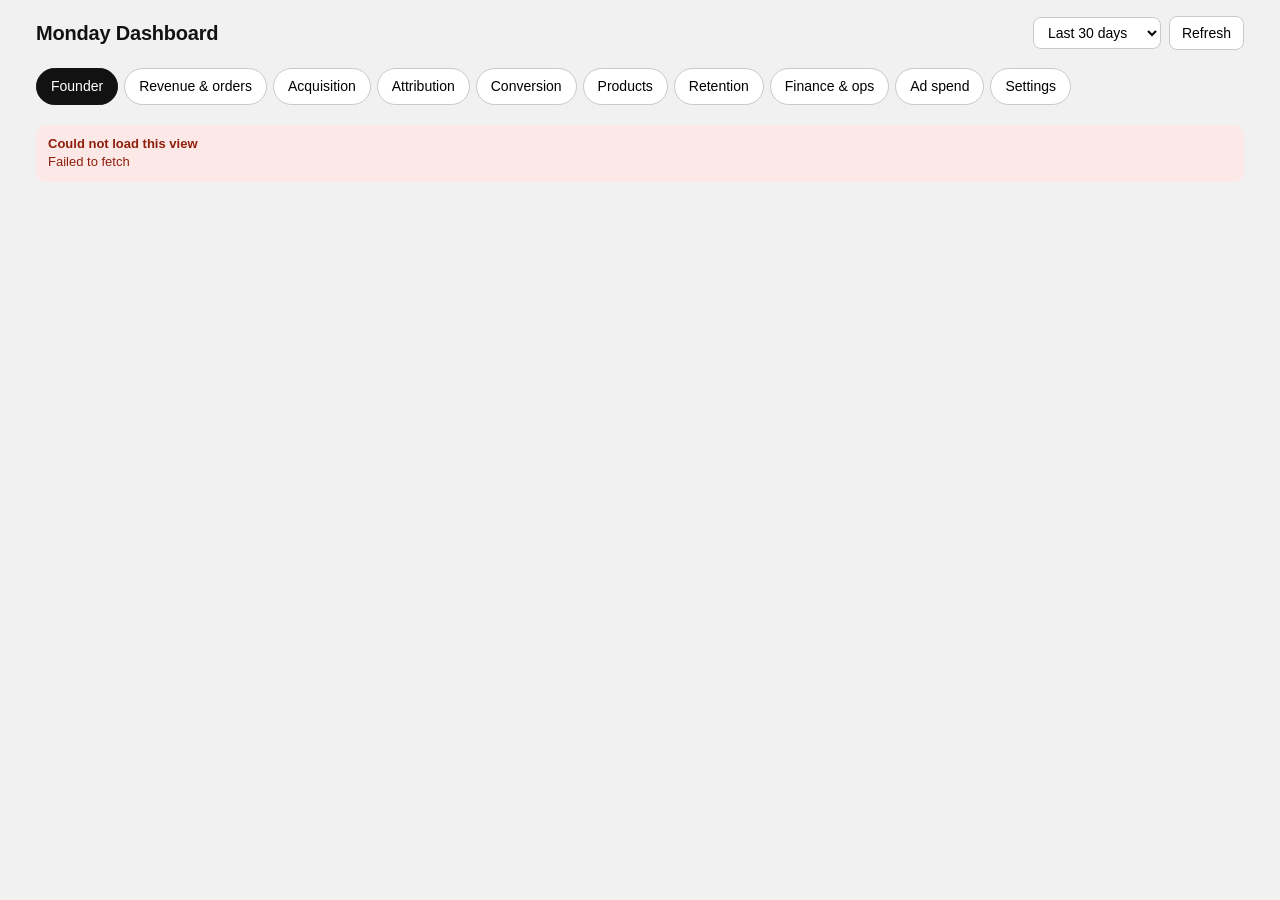
==== index.html @ aa23d6e7 "Monday Dashboard: D2C measurement views Co-Authored-By: Claude Opus 5.5 (1M context) <noreply@anthro" ====
<!doctype html>
<html lang="en">
<head>
<meta charset="utf-8">
<meta name="viewport" content="width=device-width, initial-scale=1">
<meta name="shopify-api-key" content="38dcd607f3307d0eba5588a425f4e2b0">
<script src="https://cdn.shopify.com/shopifycloud/app-bridge.js"></script>
<title>Monday Dashboard</title>
<link rel="stylesheet" href="css/app.css">
</head>
<body>
<div class="wrap">
  <div class="top">
    <h1>Monday Dashboard <small id="shopname"></small></h1>
    <div class="controls">
      <select id="period" aria-label="Period">
        <option value="today">Today</option>
        <option value="yesterday">Yesterday</option>
        <option value="7d">Last 7 days</option>
        <option value="30d" selected>Last 30 days</option>
        <option value="mtd">Month to date</option>
        <option value="90d">Last 90 days</option>
      </select>
      <button class="btn" id="refresh" type="button">Refresh</button>
    </div>
  </div>

  <nav class="tabs" role="tablist" id="tabs">
    <button role="tab" data-view="founder">Founder</button>
    <button role="tab" data-view="revenue">Revenue &amp; orders</button>
    <button role="tab" data-view="acquisition">Acquisition</button>
    <button role="tab" data-view="attribution">Attribution</button>
    <button role="tab" data-view="funnel">Conversion</button>
    <button role="tab" data-view="products">Products</button>
    <button role="tab" data-view="retention">Retention</button>
    <button role="tab" data-view="ops">Finance &amp; ops</button>
    <button role="tab" data-view="spend">Ad spend</button>
    <button role="tab" data-view="settings">Settings</button>
  </nav>

  <main id="view"><div class="loading">Loading…</div></main>
  <p class="muted" id="foot" style="text-align:center;font-size:12px"></p>
</div>

<script src="js/core.js"></script>
<script src="js/orders.js"></script>
<script src="js/queries.js"></script>
<script src="js/views-business.js"></script>
<script src="js/views-growth.js"></script>
<script src="js/views-admin.js"></script>
<script src="js/app.js"></script>
</body>
</html>
---- css/app.css ----
:root {
  --ink:#121212; --muted:#5f6368; --line:#e3e3e3; --soft:#f6f6f7; --bg:#f1f1f1; --card:#fff;
  --accent:#C6FF00; --c1:#121212; --c2:#2c6ecb; --c3:#e07a1f; --c4:#8a5cf6; --c5:#16a34a;
  --ok:#e6f6ea; --ok-ink:#0c5132; --warn:#fff4d6; --warn-ink:#7a5200; --bad:#fde8e8; --bad-ink:#8e1f0b; --info:#eaf2ff; --info-ink:#00337a;
}
* { box-sizing:border-box; }
body { margin:0; background:var(--bg); color:var(--ink); font:14px/1.45 -apple-system, BlinkMacSystemFont, "Segoe UI", Roboto, sans-serif; }
.wrap { max-width:1240px; margin:0 auto; padding:16px; }
.top { display:flex; gap:12px; align-items:center; justify-content:space-between; flex-wrap:wrap; margin-bottom:12px; }
.top h1 { font-size:20px; margin:0; letter-spacing:-.01em; }
.top h1 small { font-weight:400; color:var(--muted); font-size:13px; margin-left:6px; }
.controls { display:flex; gap:8px; align-items:center; flex-wrap:wrap; }
select, input, textarea, button { font:inherit; }
select, input[type=text], input[type=number], input[type=date], textarea { padding:6px 10px; border-radius:8px; border:1px solid #c9c9c9; background:#fff; }
textarea { width:100%; min-height:110px; font-family:ui-monospace, Menlo, monospace; font-size:12px; }
.btn { border:1px solid #c9c9c9; background:#fff; border-radius:8px; padding:6px 12px; cursor:pointer; }
.btn--primary { background:var(--ink); color:#fff; border-color:var(--ink); }
.btn:disabled { opacity:.5; cursor:default; }
.tabs { display:flex; gap:6px; flex-wrap:wrap; margin-bottom:14px; position:sticky; top:0; background:var(--bg); padding:6px 0; z-index:5; }
.tabs button { border:1px solid #c9c9c9; background:#fff; border-radius:999px; padding:7px 14px; cursor:pointer; }
.tabs button[aria-selected="true"] { background:var(--ink); color:#fff; border-color:var(--ink); }
.panel[hidden] { display:none; }
.card { background:var(--card); border:1px solid var(--line); border-radius:12px; padding:16px; margin-bottom:16px; }
.card h2 { font-size:15px; margin:0 0 2px; }
.card h3 { font-size:14px; margin:14px 0 8px; }
.card > .sub, .sub { color:var(--muted); margin:0 0 12px; font-size:13px; }
.cols { display:grid; grid-template-columns:repeat(auto-fit, minmax(340px, 1fr)); gap:16px; }
.cols > .card { margin-bottom:0; }
.stack > * + * { margin-top:16px; }
.kpis { display:grid; grid-template-columns:repeat(auto-fit, minmax(160px, 1fr)); gap:10px; }
.kpi { background:#fff; border:1px solid var(--line); border-radius:12px; padding:11px 13px; min-width:0; }
.kpi > small:first-child { color:var(--muted); display:block; }
.kpi b { display:block; font-size:21px; line-height:1.2; margin:3px 0; font-variant-numeric:tabular-nums; white-space:nowrap; overflow:hidden; text-overflow:ellipsis; }
.kpi-sub { color:var(--muted); font-size:12px; }
.kpi--hi { border-color:var(--ink); box-shadow:inset 0 -4px 0 var(--accent); }
.d { font-weight:600; font-size:12px; }
.dup { color:#0c7a3d; } .ddown { color:#b42318; } .d0 { color:var(--muted); }
table { width:100%; border-collapse:collapse; font-variant-numeric:tabular-nums; font-size:13px; }
th, td { text-align:left; padding:7px 8px; border-bottom:1px solid var(--line); vertical-align:top; }
th { font-weight:600; color:var(--muted); font-size:12px; background:var(--soft); position:sticky; top:0; }
td.n, th.n { text-align:right; white-space:nowrap; }
tr.total td { font-weight:700; background:var(--soft); }
tr.hl td { background:#fbffe8; }
.scroll { overflow-x:auto; max-width:100%; }
.bar { height:6px; border-radius:3px; background:var(--soft); margin-top:5px; overflow:hidden; min-width:60px; }
.bar i { display:block; height:100%; background:var(--ink); }
.muted { color:var(--muted); }
.badge { display:inline-block; padding:2px 8px; border-radius:6px; font-size:12px; font-weight:600; }
.b-ok { background:var(--ok); color:var(--ok-ink); } .b-warn { background:var(--warn); color:var(--warn-ink); }
.b-bad { background:var(--bad); color:var(--bad-ink); } .b-info { background:var(--info); color:var(--info-ink); } .b-off { background:var(--soft); color:var(--muted); }
.alert { display:flex; gap:10px; padding:10px 12px; border-radius:10px; margin-bottom:8px; align-items:flex-start; font-size:13px; }
.alert strong { display:block; }
.a-warn { background:var(--warn); color:var(--warn-ink); } .a-bad { background:var(--bad); color:var(--bad-ink); }
.a-info { background:var(--info); color:var(--info-ink); } .a-ok { background:var(--ok); color:var(--ok-ink); }
.empty { padding:16px; text-align:center; color:var(--muted); background:var(--soft); border-radius:10px; font-size:13px; }
.loading { padding:16px; text-align:center; color:var(--muted); }
.chart { width:100%; height:auto; display:block; }
.chart .grid { stroke:#ececec; stroke-width:1; }
.chart .ax { fill:#7a7a7a; font-size:9px; }
.chart .mark { stroke:#b42318; stroke-dasharray:4 3; stroke-width:1.2; }
.chart .mk { fill:#b42318; }
.legend { display:flex; gap:14px; flex-wrap:wrap; font-size:12px; color:var(--muted); margin-top:4px; }
.legend i { display:inline-block; width:10px; height:10px; border-radius:2px; margin-right:5px; vertical-align:-1px; }
.funnel { display:flex; flex-direction:column; gap:10px; }
.fstep { display:grid; grid-template-columns:190px 1fr 210px; gap:10px; align-items:center; }
.flabel { font-size:13px; }
.fbar { position:relative; height:26px; background:var(--soft); border-radius:6px; overflow:hidden; }
.fbar i { position:absolute; inset:0 auto 0 0; background:var(--ink); }
.fbar span { position:relative; padding-left:8px; line-height:26px; font-size:12px; color:#fff; mix-blend-mode:difference; font-variant-numeric:tabular-nums; }
.frate { font-size:12px; color:var(--muted); }
.form { display:grid; grid-template-columns:repeat(auto-fit, minmax(210px, 1fr)); gap:12px; }
.form label { display:flex; flex-direction:column; gap:4px; font-size:13px; }
.form label small { color:var(--muted); }
.row { display:flex; gap:10px; align-items:center; flex-wrap:wrap; }
.row.sb { justify-content:space-between; }
.chips { display:flex; gap:6px; flex-wrap:wrap; }
.chip { display:inline-block; padding:3px 10px; border-radius:999px; background:var(--soft); border:1px solid var(--line); font-size:12px; }
.def dt { font-weight:600; margin-top:10px; } .def dd { margin:2px 0 0; color:#333; }
.seg { display:inline-flex; border:1px solid #c9c9c9; border-radius:8px; overflow:hidden; }
.seg button { border:0; background:#fff; padding:5px 10px; cursor:pointer; font-size:12px; }
.seg button[aria-pressed="true"] { background:var(--ink); color:#fff; }
.heat td.n { font-size:12px; }
@media (max-width:700px) { .fstep { grid-template-columns:1fr; gap:4px; } .wrap { padding:12px; } }
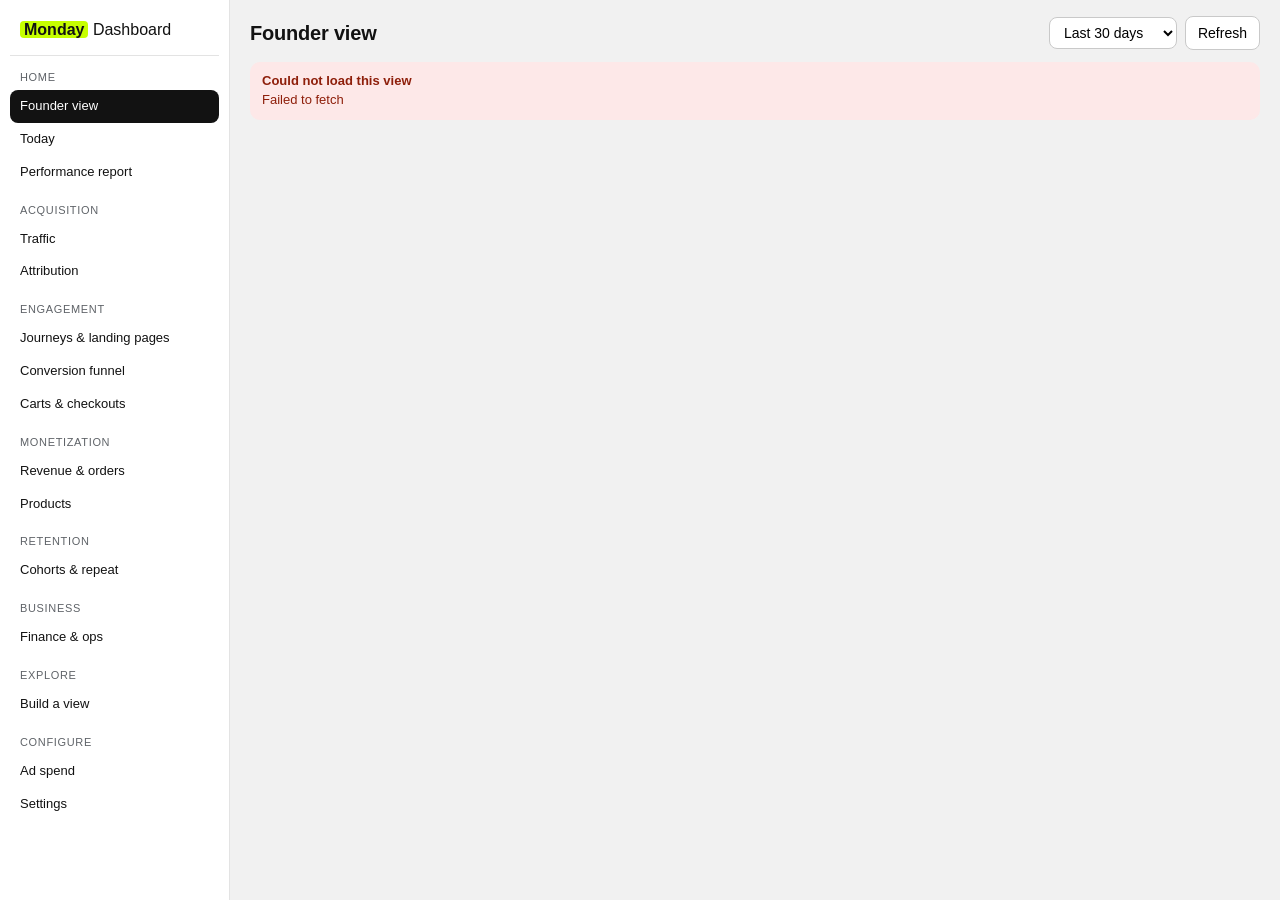
==== commit e928be78: "Performance report, Today, Journeys, Carts, Explore, product waterfall, GA-style navigation Co-Autho" ====
--- a/index.html
+++ b/index.html
@@ -9,37 +9,63 @@
 <link rel="stylesheet" href="css/app.css">
 </head>
 <body>
-<div class="wrap">
-  <div class="top">
-    <h1>Monday Dashboard <small id="shopname"></small></h1>
-    <div class="controls">
-      <select id="period" aria-label="Period">
-        <option value="today">Today</option>
-        <option value="yesterday">Yesterday</option>
-        <option value="7d">Last 7 days</option>
-        <option value="30d" selected>Last 30 days</option>
-        <option value="mtd">Month to date</option>
-        <option value="90d">Last 90 days</option>
-      </select>
-      <button class="btn" id="refresh" type="button">Refresh</button>
+<div class="shell">
+  <nav class="side" id="tabs" aria-label="Reports">
+    <div class="brand"><b>Monday</b> Dashboard<small id="shopname"></small></div>
+    <button class="nav-toggle" id="nav-toggle" type="button" aria-expanded="false">Menu</button>
+    <div class="nav-groups" id="nav-groups">
+      <div class="ng"><div class="ngh">Home</div>
+        <button data-view="founder">Founder view</button>
+        <button data-view="today">Today</button>
+        <button data-view="report">Performance report</button>
+      </div>
+      <div class="ng"><div class="ngh">Acquisition</div>
+        <button data-view="acquisition">Traffic</button>
+        <button data-view="attribution">Attribution</button>
+      </div>
+      <div class="ng"><div class="ngh">Engagement</div>
+        <button data-view="journeys">Journeys &amp; landing pages</button>
+        <button data-view="funnel">Conversion funnel</button>
+        <button data-view="carts">Carts &amp; checkouts</button>
+      </div>
+      <div class="ng"><div class="ngh">Monetization</div>
+        <button data-view="revenue">Revenue &amp; orders</button>
+        <button data-view="products">Products</button>
+      </div>
+      <div class="ng"><div class="ngh">Retention</div>
+        <button data-view="retention">Cohorts &amp; repeat</button>
+      </div>
+      <div class="ng"><div class="ngh">Business</div>
+        <button data-view="ops">Finance &amp; ops</button>
+      </div>
+      <div class="ng"><div class="ngh">Explore</div>
+        <button data-view="explore">Build a view</button>
+      </div>
+      <div class="ng"><div class="ngh">Configure</div>
+        <button data-view="spend">Ad spend</button>
+        <button data-view="settings">Settings</button>
+      </div>
     </div>
-  </div>
-
-  <nav class="tabs" role="tablist" id="tabs">
-    <button role="tab" data-view="founder">Founder</button>
-    <button role="tab" data-view="revenue">Revenue &amp; orders</button>
-    <button role="tab" data-view="acquisition">Acquisition</button>
-    <button role="tab" data-view="attribution">Attribution</button>
-    <button role="tab" data-view="funnel">Conversion</button>
-    <button role="tab" data-view="products">Products</button>
-    <button role="tab" data-view="retention">Retention</button>
-    <button role="tab" data-view="ops">Finance &amp; ops</button>
-    <button role="tab" data-view="spend">Ad spend</button>
-    <button role="tab" data-view="settings">Settings</button>
   </nav>
 
-  <main id="view"><div class="loading">Loading…</div></main>
-  <p class="muted" id="foot" style="text-align:center;font-size:12px"></p>
+  <div class="main">
+    <div class="top">
+      <h1 id="view-title">Monday Dashboard</h1>
+      <div class="controls">
+        <select id="period" aria-label="Period">
+          <option value="today">Today</option>
+          <option value="yesterday">Yesterday</option>
+          <option value="7d">Last 7 days</option>
+          <option value="30d" selected>Last 30 days</option>
+          <option value="mtd">Month to date</option>
+          <option value="90d">Last 90 days</option>
+        </select>
+        <button class="btn" id="refresh" type="button">Refresh</button>
+      </div>
+    </div>
+    <main id="view"><div class="loading">Loading…</div></main>
+    <p class="muted" id="foot" style="text-align:center;font-size:12px"></p>
+  </div>
 </div>
 
 <script src="js/core.js"></script>
@@ -48,6 +74,10 @@
 <script src="js/views-business.js"></script>
 <script src="js/views-growth.js"></script>
 <script src="js/views-admin.js"></script>
+<script src="js/views-report.js"></script>
+<script src="js/views-journeys.js"></script>
+<script src="js/views-products-extra.js"></script>
+<script src="js/views-explore.js"></script>
 <script src="js/app.js"></script>
 </body>
 </html>
--- a/css/app.css
+++ b/css/app.css
@@ -81,3 +81,63 @@
 .seg button[aria-pressed="true"] { background:var(--ink); color:#fff; }
 .heat td.n { font-size:12px; }
 @media (max-width:700px) { .fstep { grid-template-columns:1fr; gap:4px; } .wrap { padding:12px; } }
+
+/* ---------- shell: GA-style sidebar ---------- */
+.shell { display:grid; grid-template-columns:230px 1fr; min-height:100vh; }
+.side { background:#fff; border-right:1px solid var(--line); padding:14px 10px; position:sticky; top:0; height:100vh; overflow-y:auto; }
+.brand { font-size:16px; padding:4px 10px 12px; border-bottom:1px solid var(--line); margin-bottom:8px; }
+.brand b { background:var(--accent); padding:0 4px; border-radius:4px; }
+.brand small { display:block; color:var(--muted); font-size:12px; margin-top:2px; }
+.ng { margin:10px 0; }
+.ngh { font-size:11px; text-transform:uppercase; letter-spacing:.06em; color:var(--muted); padding:4px 10px; }
+.side button[data-view] { display:block; width:100%; text-align:left; border:0; background:none; padding:7px 10px; border-radius:8px; cursor:pointer; font-size:13px; color:var(--ink); }
+.side button[data-view]:hover { background:var(--soft); }
+.side button[aria-selected="true"] { background:var(--ink); color:#fff; }
+.nav-toggle { display:none; }
+.main { min-width:0; padding:16px 20px; max-width:1320px; }
+.main .top h1 { font-size:20px; margin:0; }
+@media (max-width:860px) {
+  .shell { grid-template-columns:1fr; }
+  .side { position:static; height:auto; border-right:0; border-bottom:1px solid var(--line); }
+  .nav-toggle { display:inline-block; border:1px solid #c9c9c9; background:#fff; border-radius:8px; padding:6px 12px; margin:0 10px; }
+  .nav-groups { display:none; }
+  .side.open .nav-groups { display:block; }
+  .main { padding:12px; }
+}
+
+/* ---------- report ---------- */
+.report-head { margin:4px 0 16px; }
+.report-head .eyebrow { font-size:11px; letter-spacing:.08em; text-transform:uppercase; color:var(--muted); }
+.report-head .rh { font-family:Georgia, "Times New Roman", serif; font-weight:400; font-size:28px; margin:4px 0; }
+.small { font-size:12px; }
+.tag { display:inline-block; font-size:10px; letter-spacing:.05em; text-transform:uppercase; padding:1px 6px; border-radius:4px; color:#fff; vertical-align:1px; }
+.tag-data { background:#1c3f8f; } .tag-inf { background:#5f6b7a; } .tag-exp { background:#a16207; } .tag-asm { background:#b42318; }
+.findings { padding-left:20px; margin:0; } .findings li { margin:0 0 12px; } .findings li div { color:#333; margin-top:2px; }
+
+/* ---------- heatmaps, waterfalls, explore ---------- */
+.heatmap th, .heatmap td { padding:4px 5px; font-size:11px; text-align:center; border:1px solid #fff; }
+.heatmap th:first-child { text-align:left; white-space:nowrap; }
+.hm { min-width:28px; }
+.chart .wf-val { font-size:12px; font-weight:700; fill:#121212; }
+.chart .wf-drop { font-size:11px; fill:#8e1f0b; font-weight:600; }
+.explore { display:grid; grid-template-columns:290px 1fr; gap:16px; align-items:start; }
+.ex-side { position:sticky; top:8px; }
+.exl { display:flex; flex-direction:column; gap:4px; font-size:12px; color:var(--muted); margin-bottom:10px; }
+.exl select, .exl input[type=text] { color:var(--ink); }
+.ex-checks { display:flex; flex-direction:column; gap:3px; max-height:210px; overflow:auto; padding:6px 8px; border:1px solid var(--line); border-radius:8px; color:var(--ink); font-size:13px; }
+.ex-presets { margin-top:14px; display:flex; flex-wrap:wrap; gap:6px; }
+.ex-presets .muted { width:100%; }
+.chip-btn { border:1px solid var(--line); background:var(--soft); border-radius:999px; padding:4px 10px; font-size:12px; cursor:pointer; }
+.chip-btn:hover { border-color:var(--ink); }
+.code { white-space:pre-wrap; font-size:12px; background:var(--soft); padding:10px; border-radius:8px; }
+details summary { cursor:pointer; color:var(--muted); font-size:13px; margin-top:6px; }
+@media (max-width:1000px) { .explore { grid-template-columns:1fr; } .ex-side { position:static; } }
+
+/* ---------- print / PDF ---------- */
+@media print {
+  .side, .top, .noprint, #foot { display:none !important; }
+  .shell { display:block; } .main { padding:0; max-width:none; }
+  body { background:#fff; }
+  .card { break-inside:avoid; border-color:#ddd; }
+}
+.chart .axl { fill:#444; font-size:12px; }
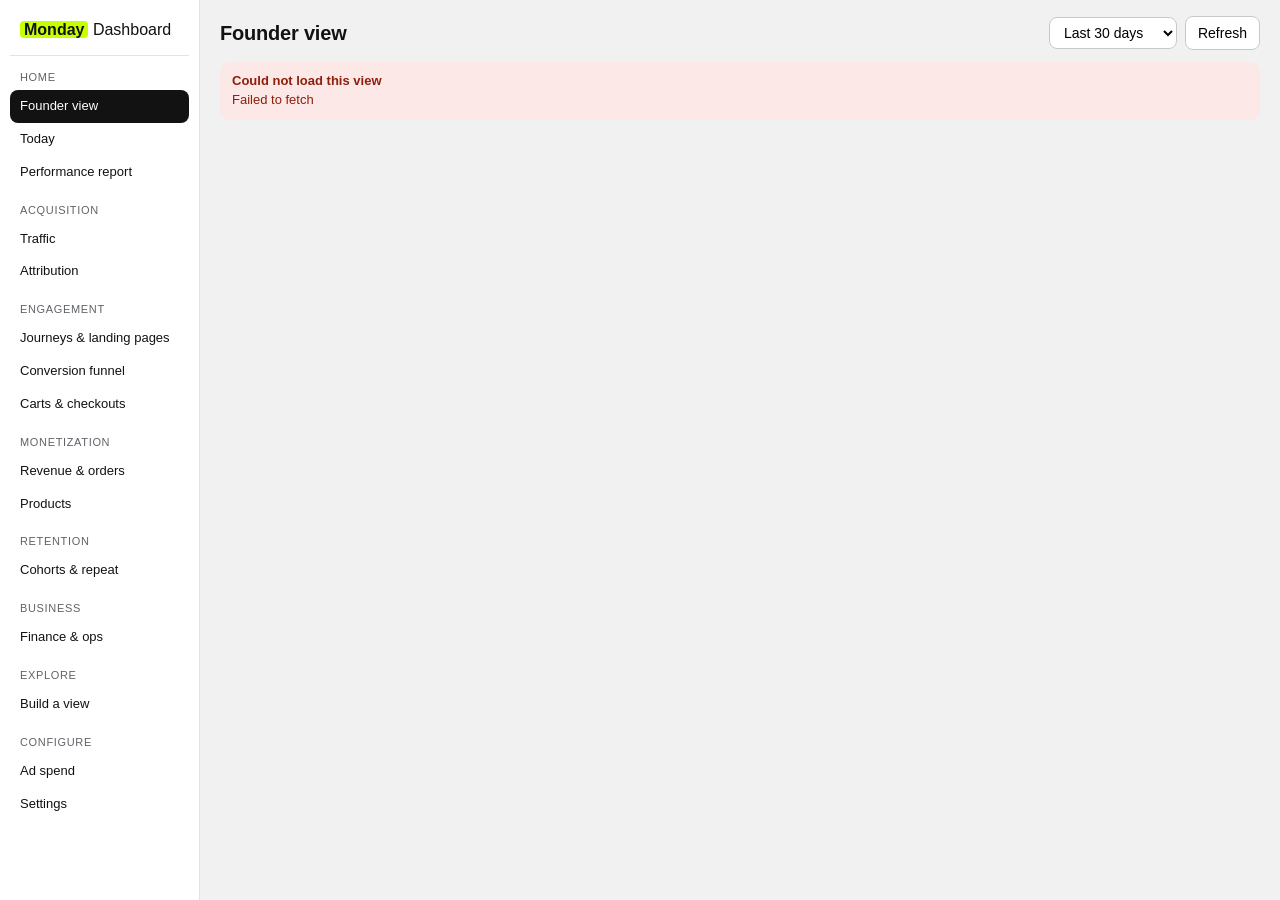
==== commit 72b4a2ff: "Cache-busting file versions; sidebar fits narrower admin frames Co-Authored-By: Claude Opus 5.5 (1M " ====
--- a/index.html
+++ b/index.html
@@ -6,7 +6,7 @@
 <meta name="shopify-api-key" content="38dcd607f3307d0eba5588a425f4e2b0">
 <script src="https://cdn.shopify.com/shopifycloud/app-bridge.js"></script>
 <title>Monday Dashboard</title>
-<link rel="stylesheet" href="css/app.css">
+<link rel="stylesheet" href="css/app.css?v=202609250429">
 </head>
 <body>
 <div class="shell">
@@ -68,16 +68,16 @@
   </div>
 </div>
 
-<script src="js/core.js"></script>
-<script src="js/orders.js"></script>
-<script src="js/queries.js"></script>
-<script src="js/views-business.js"></script>
-<script src="js/views-growth.js"></script>
-<script src="js/views-admin.js"></script>
-<script src="js/views-report.js"></script>
-<script src="js/views-journeys.js"></script>
-<script src="js/views-products-extra.js"></script>
-<script src="js/views-explore.js"></script>
-<script src="js/app.js"></script>
+<script src="js/core.js?v=202609250429"></script>
+<script src="js/orders.js?v=202609250429"></script>
+<script src="js/queries.js?v=202609250429"></script>
+<script src="js/views-business.js?v=202609250429"></script>
+<script src="js/views-growth.js?v=202609250429"></script>
+<script src="js/views-admin.js?v=202609250429"></script>
+<script src="js/views-report.js?v=202609250429"></script>
+<script src="js/views-journeys.js?v=202609250429"></script>
+<script src="js/views-products-extra.js?v=202609250429"></script>
+<script src="js/views-explore.js?v=202609250429"></script>
+<script src="js/app.js?v=202609250429"></script>
 </body>
 </html>
--- a/css/app.css
+++ b/css/app.css
@@ -83,7 +83,7 @@
 @media (max-width:700px) { .fstep { grid-template-columns:1fr; gap:4px; } .wrap { padding:12px; } }
 
 /* ---------- shell: GA-style sidebar ---------- */
-.shell { display:grid; grid-template-columns:230px 1fr; min-height:100vh; }
+.shell { display:grid; grid-template-columns:200px minmax(0,1fr); min-height:100vh; }
 .side { background:#fff; border-right:1px solid var(--line); padding:14px 10px; position:sticky; top:0; height:100vh; overflow-y:auto; }
 .brand { font-size:16px; padding:4px 10px 12px; border-bottom:1px solid var(--line); margin-bottom:8px; }
 .brand b { background:var(--accent); padding:0 4px; border-radius:4px; }
@@ -96,7 +96,7 @@
 .nav-toggle { display:none; }
 .main { min-width:0; padding:16px 20px; max-width:1320px; }
 .main .top h1 { font-size:20px; margin:0; }
-@media (max-width:860px) {
+@media (max-width:720px) {
   .shell { grid-template-columns:1fr; }
   .side { position:static; height:auto; border-right:0; border-bottom:1px solid var(--line); }
   .nav-toggle { display:inline-block; border:1px solid #c9c9c9; background:#fff; border-radius:8px; padding:6px 12px; margin:0 10px; }
